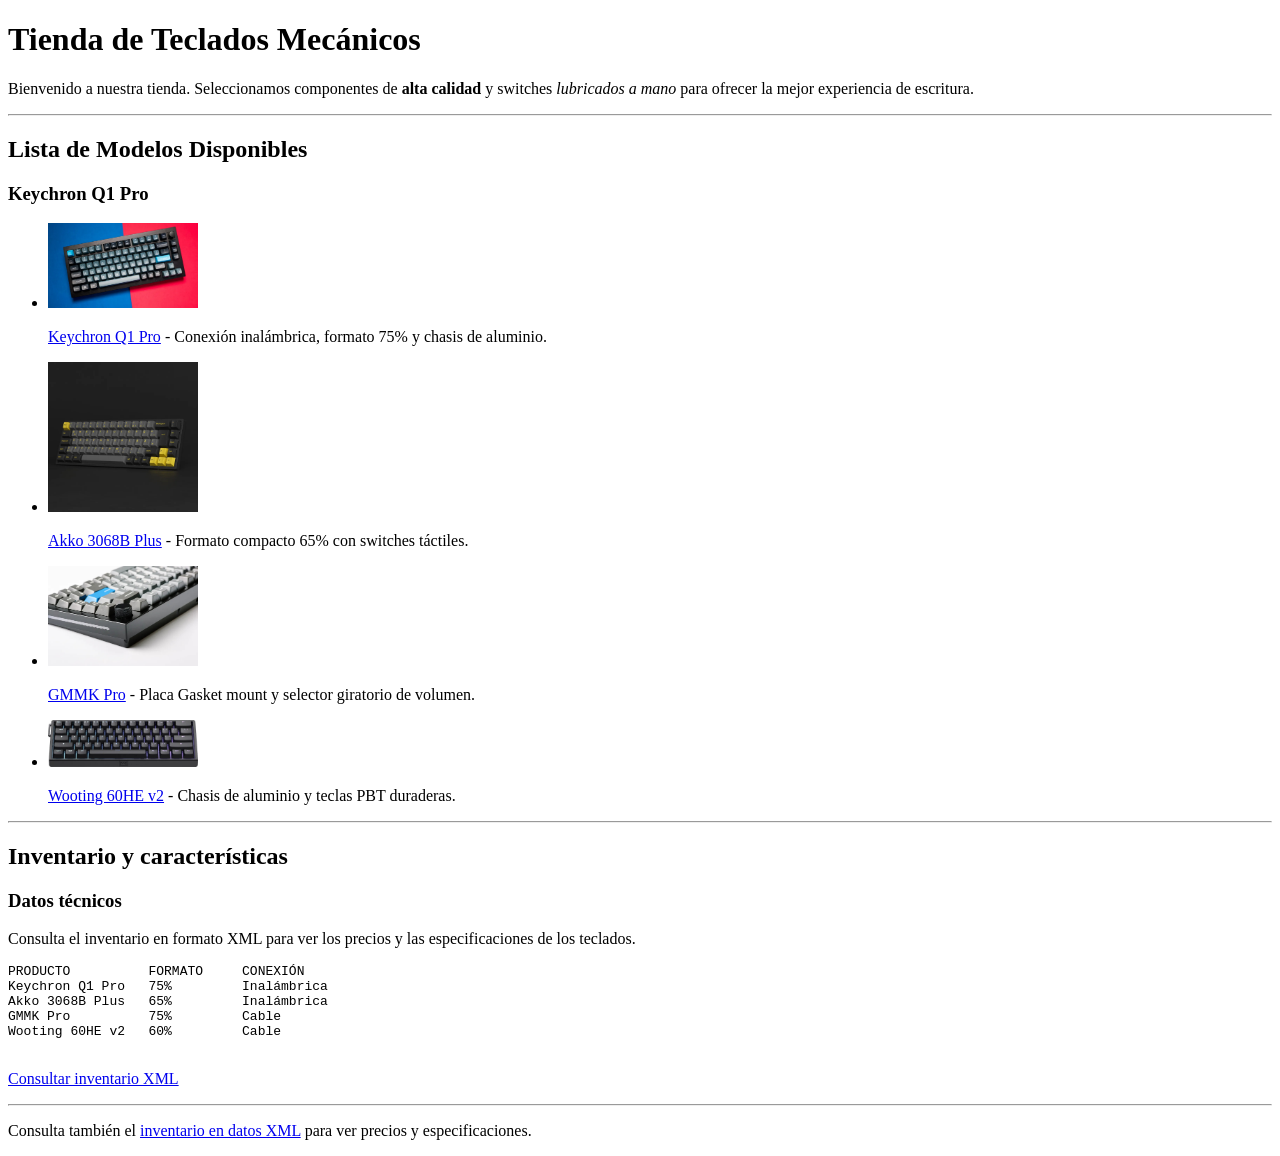
==== proyecto/index.html @ 7d691bc9 "feat: añadir ficha técnica del inventario" ====
<!DOCTYPE html>
<html lang="es">
    <head>
        <meta charset="UTF-8">
        <meta name="viewport" content="width=device-width, initial-scale=1.0">
        <title>Inicio | Catálogo de Teclados Custom</title>
        <meta name="description" content="Una página web donde puedes ver las características de teclados mecánicos interesantes">
        <meta name="keywords" content="teclados mecánicos, teclados custom, tecnología, fibra de carbono, aluminio, materiales de calidad">
        <meta name="author" content="Alberto Florido Ramos">
    </head>
    <body>
    <!-- NAV: aquí irá el menú (UD4) -->    

    <!-- BLOQUE: Cabecera y presentación -->
    <div>
        <h1>Tienda de Teclados Mecánicos</h1>
        <p>Bienvenido a nuestra tienda. Seleccionamos componentes de <strong>alta calidad</strong> y switches <em>lubricados a mano</em> para ofrecer la mejor experiencia de escritura.</p>
    </div>
    
    <hr>
        
    <!-- BLOQUE: Catálogo de productos -->
    <div>
        <h2>Lista de Modelos Disponibles</h2>

        <!-- BLOQUE: Teclados mecánicos -->
        <div>
            <h3>Keychron Q1 Pro</h3>
            <ul>
                <li>
                    <img src="img/teclado1.jpg" alt="Teclado Keychron" width="150">
                    <p>
                        <a href="https://keychron.com.es/products/keychron-q1-pro-qmk-via-wireless-custom-mechanical-keyboard" title="Comprar Keychron Q1 Pro" target="_blank" rel="noopener noreferrer">Keychron Q1 Pro</a> - Conexión inalámbrica, formato 75% y chasis de aluminio.
                    </p>
                </li>

                <li>
                    <img src="img/teclado2.jpg" alt="Teclado Akko 3068B Plus" width="150">
                    <p>
                        <a href="https://akkogear.eu/products/black-gold-3068b-plus-iso-mechanical-keyboard" title="Comprar Akko 3068B Plus" target="_blank" rel="noopener noreferrer">Akko 3068B Plus</a> - Formato compacto 65% con switches táctiles.
                    </p>
                </li>

                <li>
                    <img src="img/teclado3.jpg" alt="Teclado GMMK Pro" width="150">
                    <p>
                        <a href="https://www.gloriousgaming.com/en-es/products/glorious-gmmk-pro-75-barebone-black" title="Comprar GMMK Pro" target="_blank" rel="noopener noreferrer">GMMK Pro</a> - Placa Gasket mount y selector giratorio de volumen.
                    </p>
                </li>

                <li>
                    <img src="img/teclado4.jpg" alt="Teclado Wooting 60HE v2" width="150">
                    <p>
                        <a href="https://wooting.io/wooting-60he-v2" title="Comprar Wooting 60HE v2" target="_blank" rel="noopener noreferrer">Wooting 60HE v2</a> - Chasis de aluminio y teclas PBT duraderas.
                    </p>
                </li>
            </ul>
        </div>
    </div>
        
    <hr>

    <!-- BLOQUE: Inventario técnico -->
    <div>
        <h2>Inventario y características</h2>

        <!-- BLOQUE: Información del inventario -->
        <div>
            <h3>Datos técnicos</h3>
            <p>Consulta el inventario en formato XML para ver los precios y las especificaciones de los teclados.</p>

            <pre>
PRODUCTO          FORMATO     CONEXIÓN
Keychron Q1 Pro   75%         Inalámbrica
Akko 3068B Plus   65%         Inalámbrica
GMMK Pro          75%         Cable
Wooting 60HE v2   60%         Cable
            </pre>

            <p>
                <a href="datos.xml" title="Inventario técnico en formato XML">Consultar inventario XML</a>
            </p>
        </div>
    </div>

    <hr>

    

        <p>Consulta también el <a href="datos.xml" title="Inventario técnico en formato XML">inventario en datos XML</a> para ver precios y especificaciones.</p>
            
    </body>
</html>
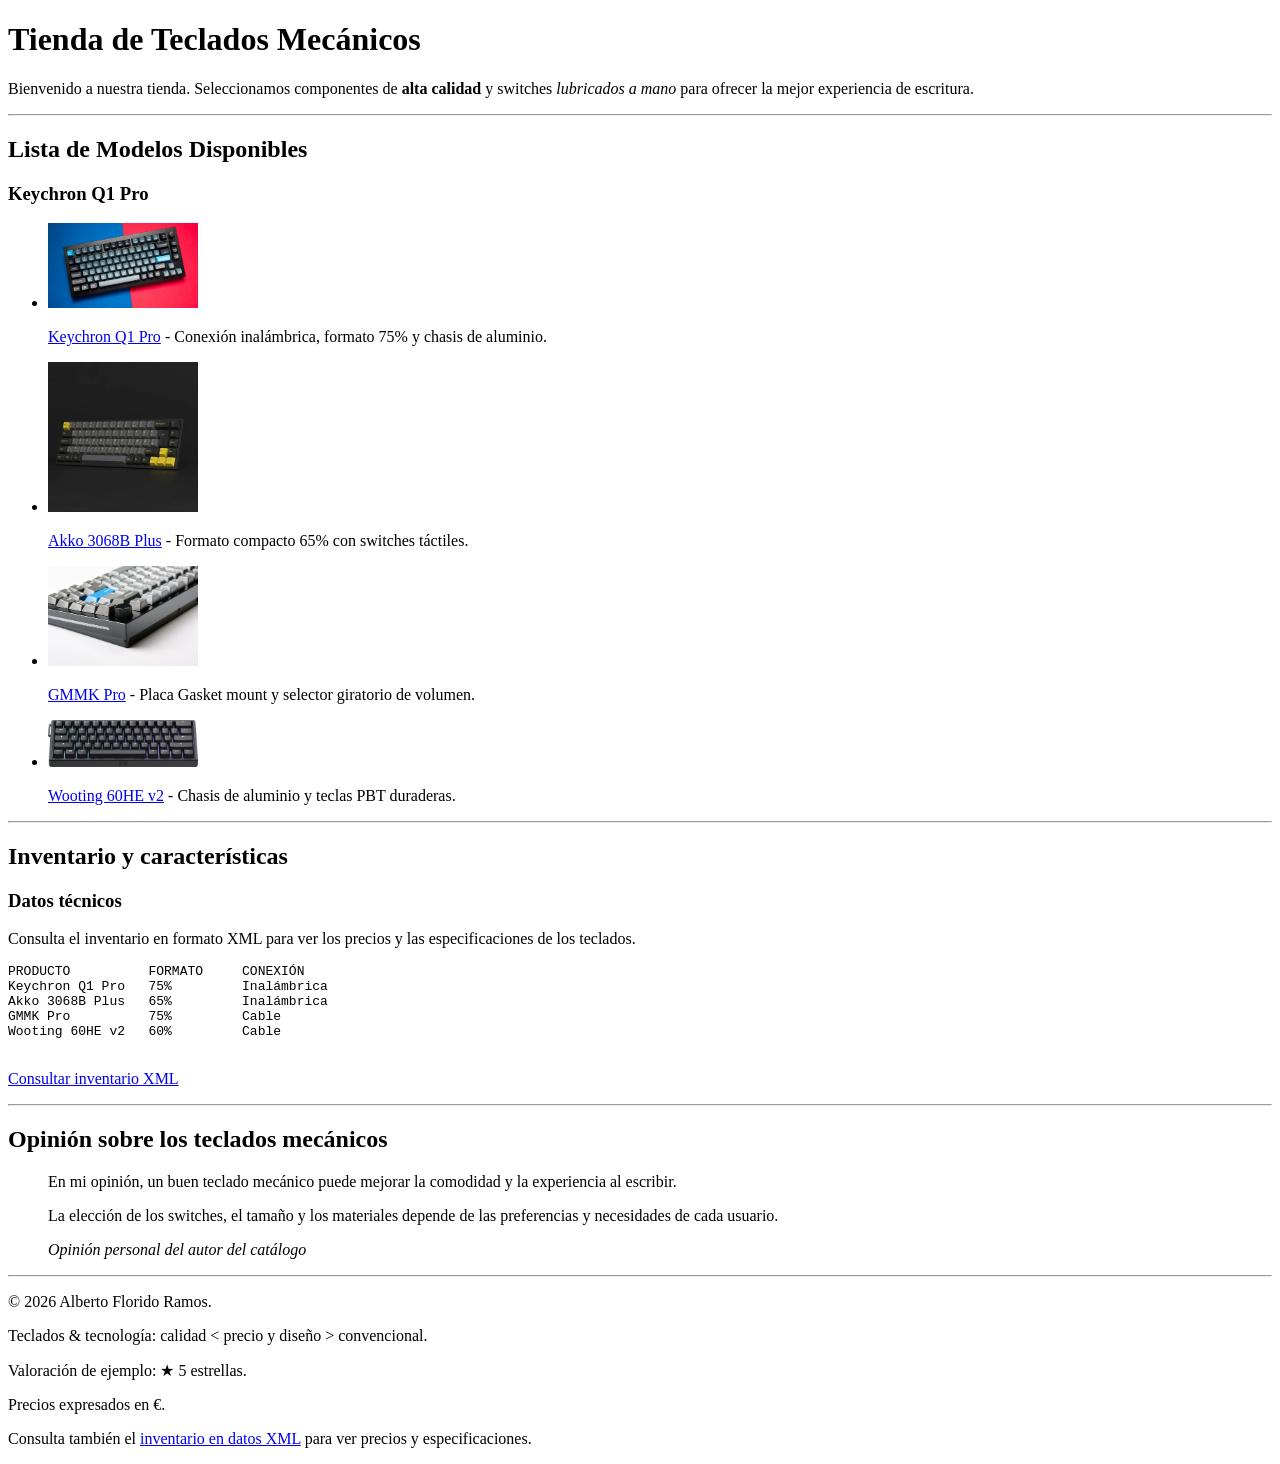
==== commit dc7e9f69: "feat: añadir cita y pie de página" ====
--- a/proyecto/index.html
+++ b/proyecto/index.html
@@ -85,7 +85,28 @@
 
     <hr>
 
-    
+    <!-- BLOQUE: Opinión sobre los teclados -->
+    <div>
+        <h2>Opinión sobre los teclados mecánicos</h2>
+
+        <blockquote>
+            <p>En mi opinión, un buen teclado mecánico puede mejorar la comodidad y la experiencia al escribir.</p>
+
+            <p>La elección de los switches, el tamaño y los materiales depende de las preferencias y necesidades de cada usuario.</p>
+
+            <p><cite>Opinión personal del autor del catálogo</cite></p>
+            </blockquote>
+    </div>
+
+    <hr>
+
+    <!-- BLOQUE: Pie de página -->
+    <div>
+        <p>&copy; 2026 Alberto Florido Ramos.</p>
+        <p>Teclados &amp; tecnología: calidad &lt; precio y diseño &gt; convencional.</p>
+        <p>Valoración de ejemplo: &#9733; 5 estrellas.</p>
+        <p>Precios expresados en &euro;.</p>
+    </div>
 
         <p>Consulta también el <a href="datos.xml" title="Inventario técnico en formato XML">inventario en datos XML</a> para ver precios y especificaciones.</p>
             
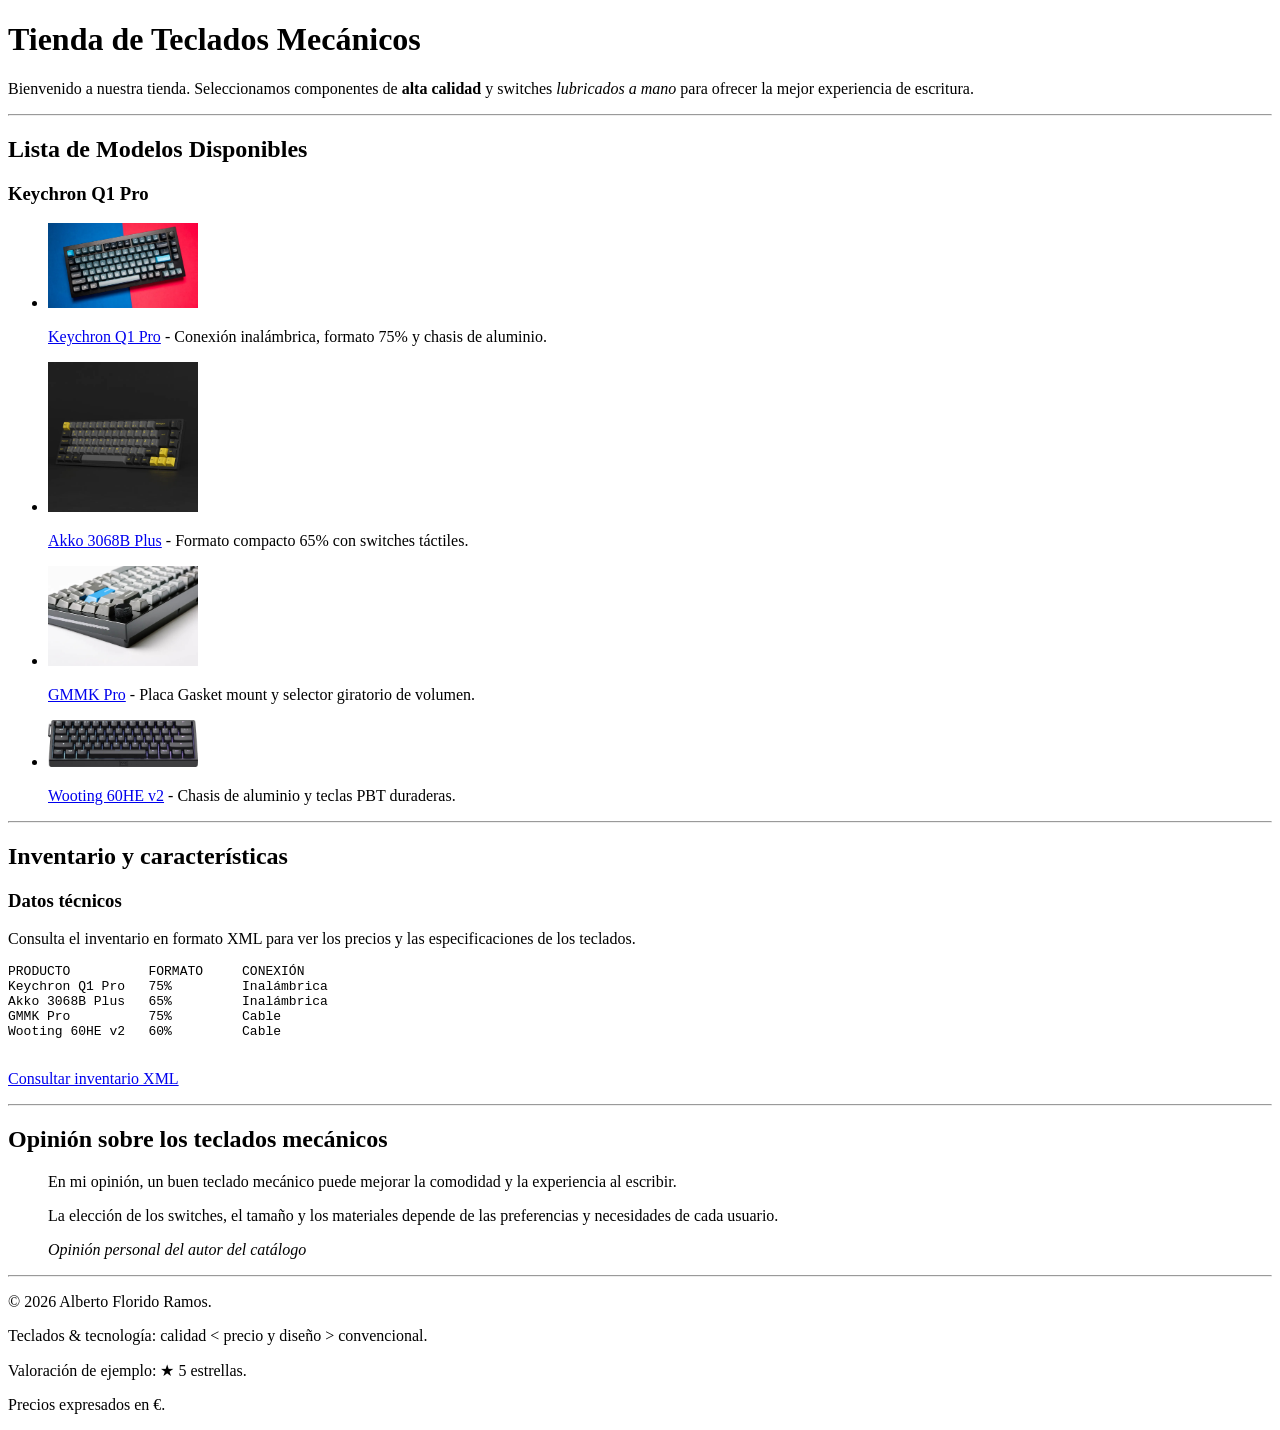
==== commit 39e0f460: "fix(html): link duplicado eliminado" ====
--- a/proyecto/index.html
+++ b/proyecto/index.html
@@ -107,8 +107,6 @@
         <p>Valoración de ejemplo: &#9733; 5 estrellas.</p>
         <p>Precios expresados en &euro;.</p>
     </div>
-
-        <p>Consulta también el <a href="datos.xml" title="Inventario técnico en formato XML">inventario en datos XML</a> para ver precios y especificaciones.</p>
             
     </body>
 </html>
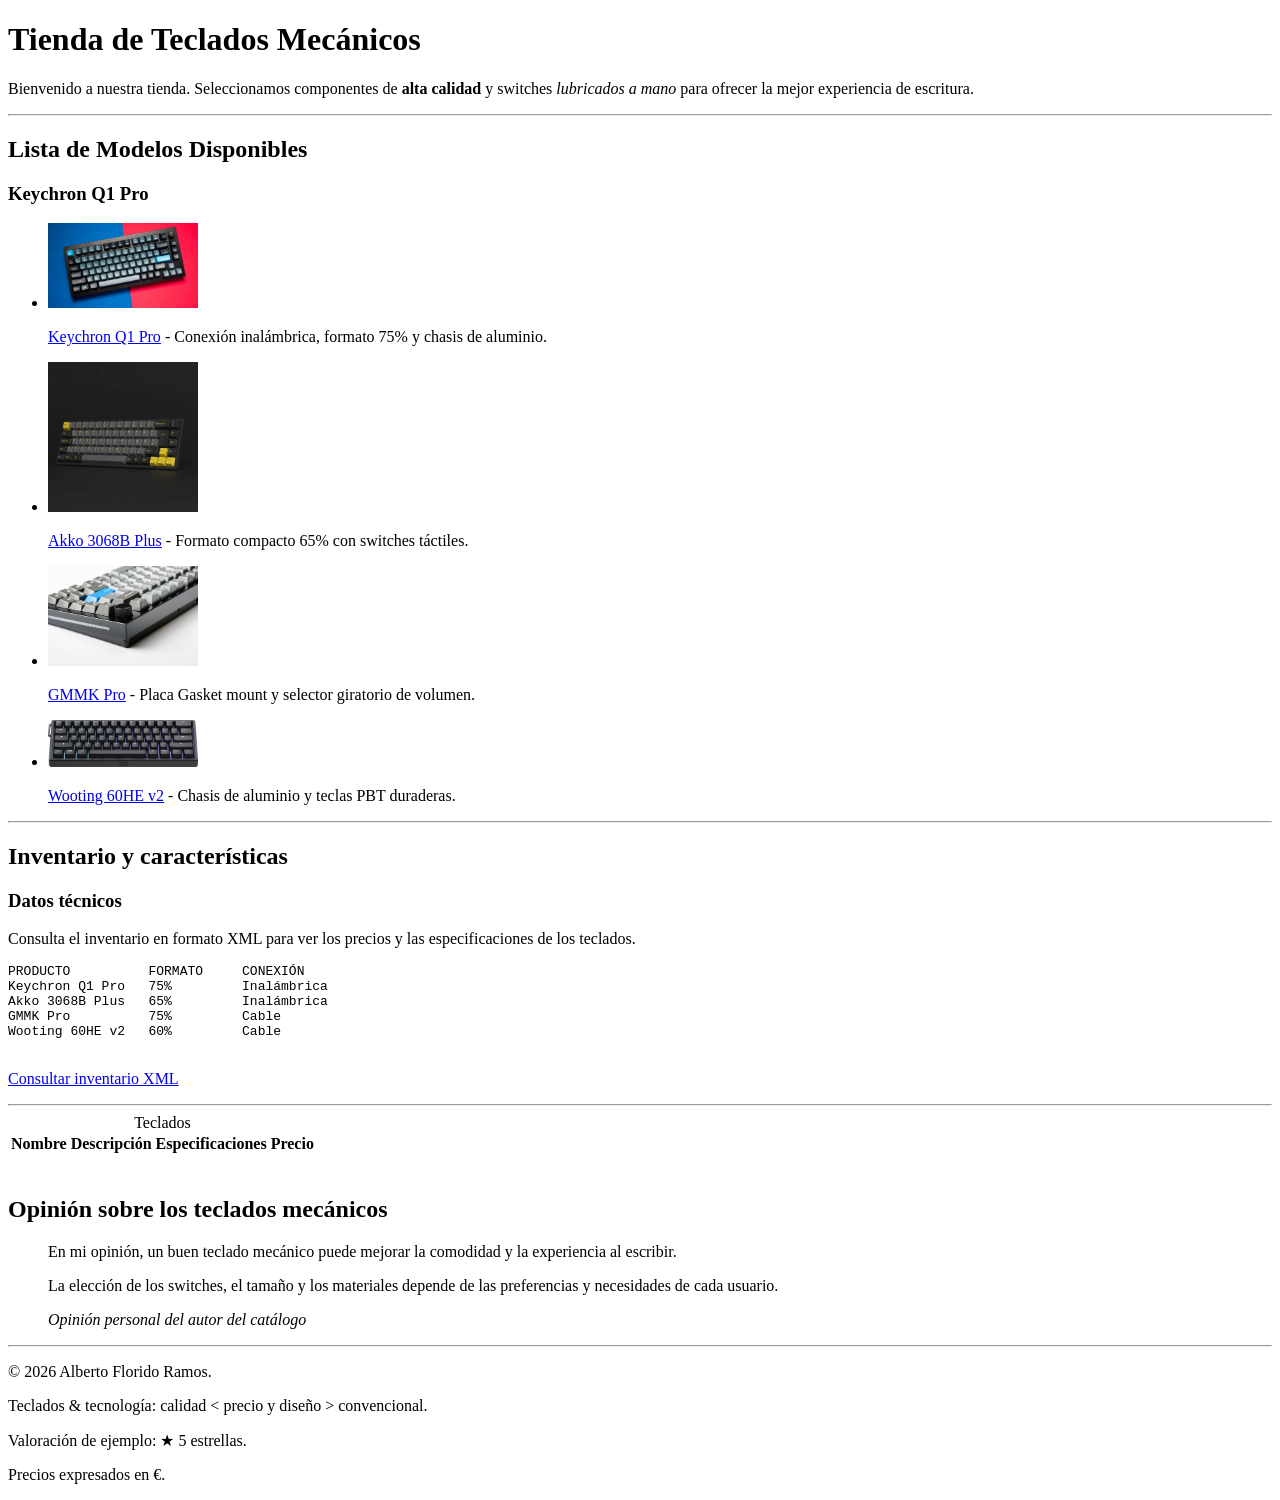
==== commit 5ca65e46: "feat(index): add structure of the keyboard table and header" ====
--- a/proyecto/index.html
+++ b/proyecto/index.html
@@ -85,6 +85,64 @@
 
     <hr>
 
+
+    <!-- BLOQUE: Tabla de teclados -->
+
+    <div>
+        
+        <table>
+            <caption>Teclados</caption>
+
+            <thead>
+                <tr>
+                    <th>Nombre</th>
+                    <th>Descripción</th>
+                    <th>Especificaciones</th>
+                    <th>Precio</th>
+                </tr>
+            </thead>
+
+            <tbody>
+                <tr>
+                    <td></td>
+                    <td></td>
+                    <td></td>
+                    <td></td>
+                </tr>
+
+                <tr>
+                    <td></td>
+                    <td></td>
+                    <td></td>
+                    <td></td>
+                </tr>
+
+                <tr>
+                    <td></td>
+                    <td></td>
+                    <td></td>
+                    <td></td>
+                </tr>
+
+                <tr>
+                    <td></td>
+                    <td></td>
+                    <td></td>
+                    <td></td>
+                </tr>
+            </tbody>
+
+            <tfoot>
+                <tr>
+                    <th colspan="3"></th>
+                    <td></td>
+                </tr>
+            </tfoot>
+        </table>
+
+    </div>
+
+
     <!-- BLOQUE: Opinión sobre los teclados -->
     <div>
         <h2>Opinión sobre los teclados mecánicos</h2>
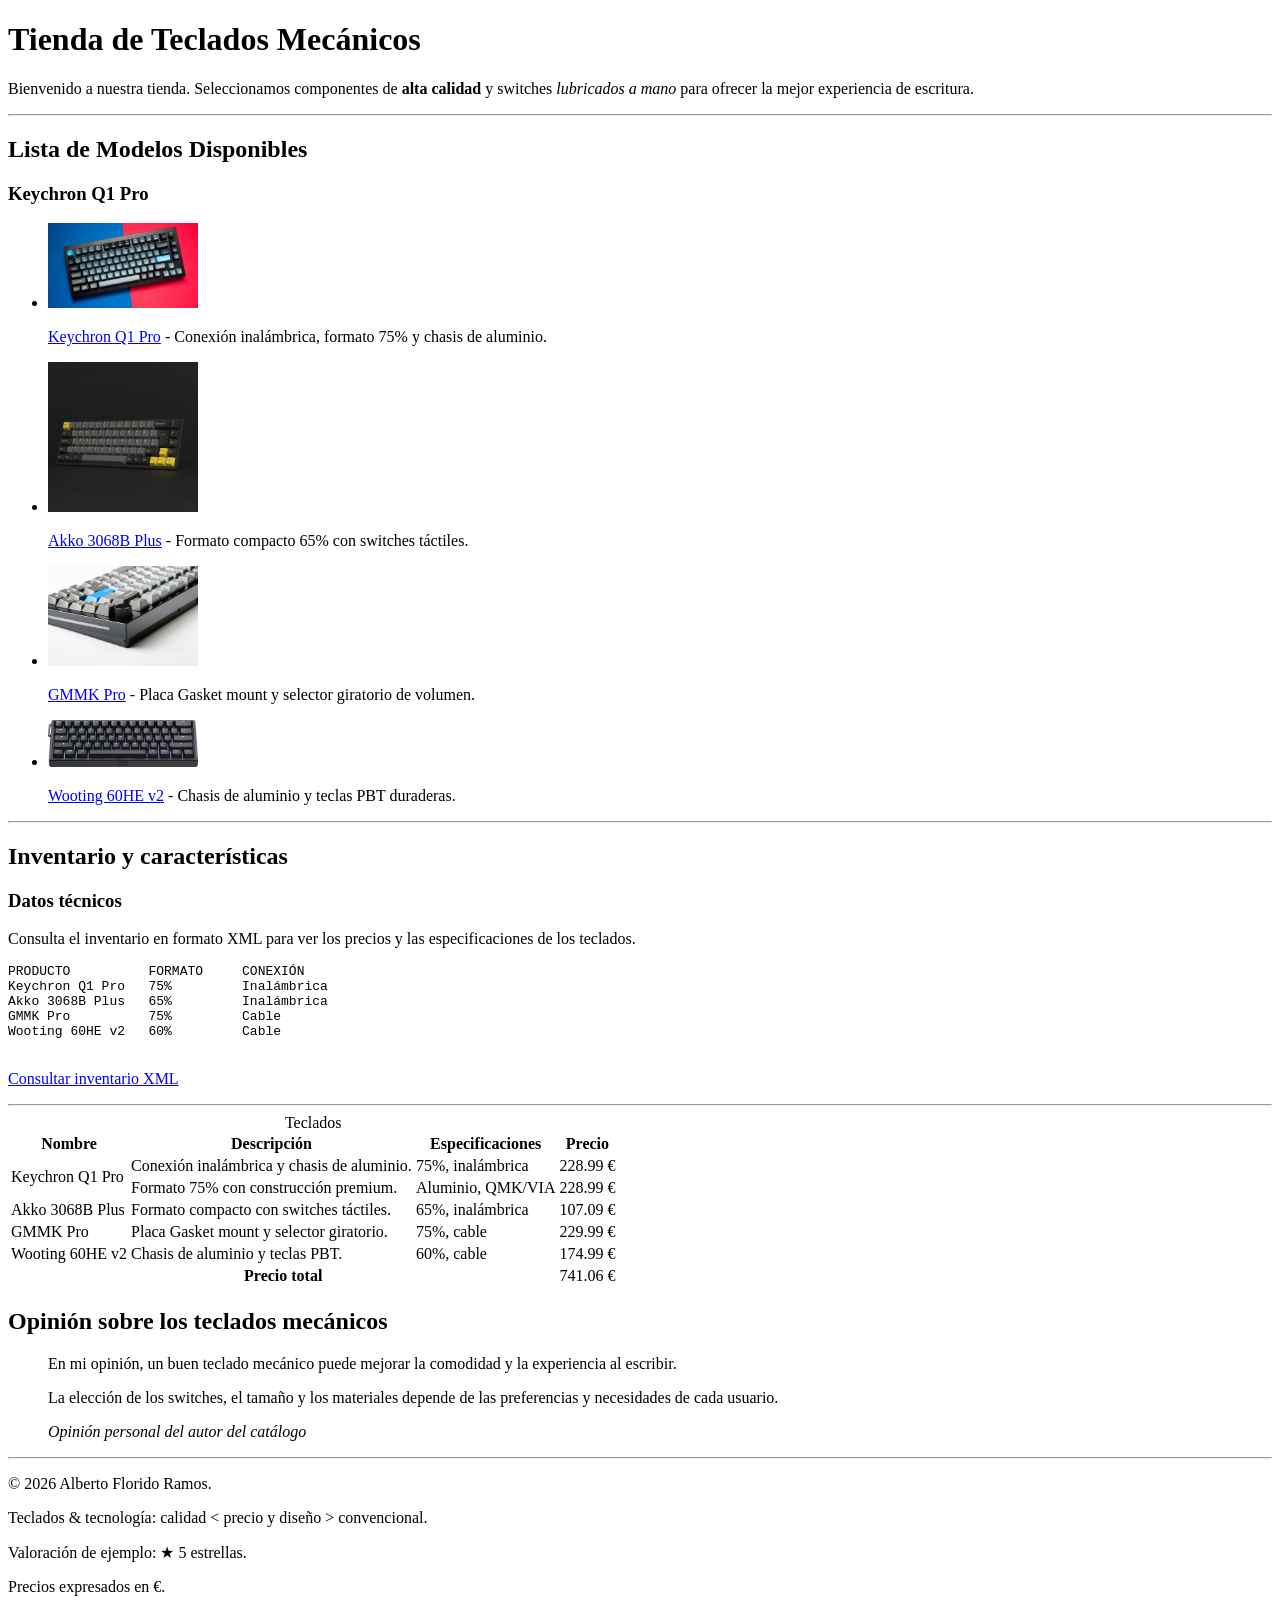
==== commit cc48413c: "feat(index): add data to complete the keyboard table" ====
--- a/proyecto/index.html
+++ b/proyecto/index.html
@@ -88,58 +88,71 @@
 
     <!-- BLOQUE: Tabla de teclados -->
 
+    <!---->
+
     <div>
-        
         <table>
             <caption>Teclados</caption>
 
+            <colgroup>
+                <col>
+                <col>
+                <col>
+                <col span="1">
+            </colgroup>
+
             <thead>
                 <tr>
-                    <th>Nombre</th>
-                    <th>Descripción</th>
-                    <th>Especificaciones</th>
-                    <th>Precio</th>
+                    <th scope="col">Nombre</th>
+                    <th scope="col">Descripción</th>
+                    <th scope="col">Especificaciones</th>
+                    <th scope="col">Precio</th>
                 </tr>
             </thead>
 
             <tbody>
                 <tr>
-                    <td></td>
-                    <td></td>
-                    <td></td>
-                    <td></td>
+                    <td rowspan="2">Keychron Q1 Pro</td>
+                    <td>Conexión inalámbrica y chasis de aluminio.</td>
+                    <td>75%, inalámbrica</td>
+                    <td>228.99 €</td>
                 </tr>
 
                 <tr>
-                    <td></td>
-                    <td></td>
-                    <td></td>
-                    <td></td>
+                    <td>Formato 75% con construcción premium.</td>
+                    <td>Aluminio, QMK/VIA</td>
+                    <td>228.99 €</td>
                 </tr>
 
                 <tr>
-                    <td></td>
-                    <td></td>
-                    <td></td>
-                    <td></td>
+                    <td>Akko 3068B Plus</td>
+                    <td>Formato compacto con switches táctiles.</td>
+                    <td>65%, inalámbrica</td>
+                    <td>107.09 €</td>
                 </tr>
 
                 <tr>
-                    <td></td>
-                    <td></td>
-                    <td></td>
-                    <td></td>
+                    <td>GMMK Pro</td>
+                    <td>Placa Gasket mount y selector giratorio.</td>
+                    <td>75%, cable</td>
+                    <td>229.99 €</td>
+                </tr>
+
+                <tr>
+                    <td>Wooting 60HE v2</td>
+                    <td>Chasis de aluminio y teclas PBT.</td>
+                    <td>60%, cable</td>
+                    <td>174.99 €</td>
                 </tr>
             </tbody>
 
             <tfoot>
                 <tr>
-                    <th colspan="3"></th>
-                    <td></td>
+                    <th colspan="3" scope="row">Precio total</th>
+                    <td>741.06 €</td>
                 </tr>
             </tfoot>
         </table>
-
     </div>
 
 
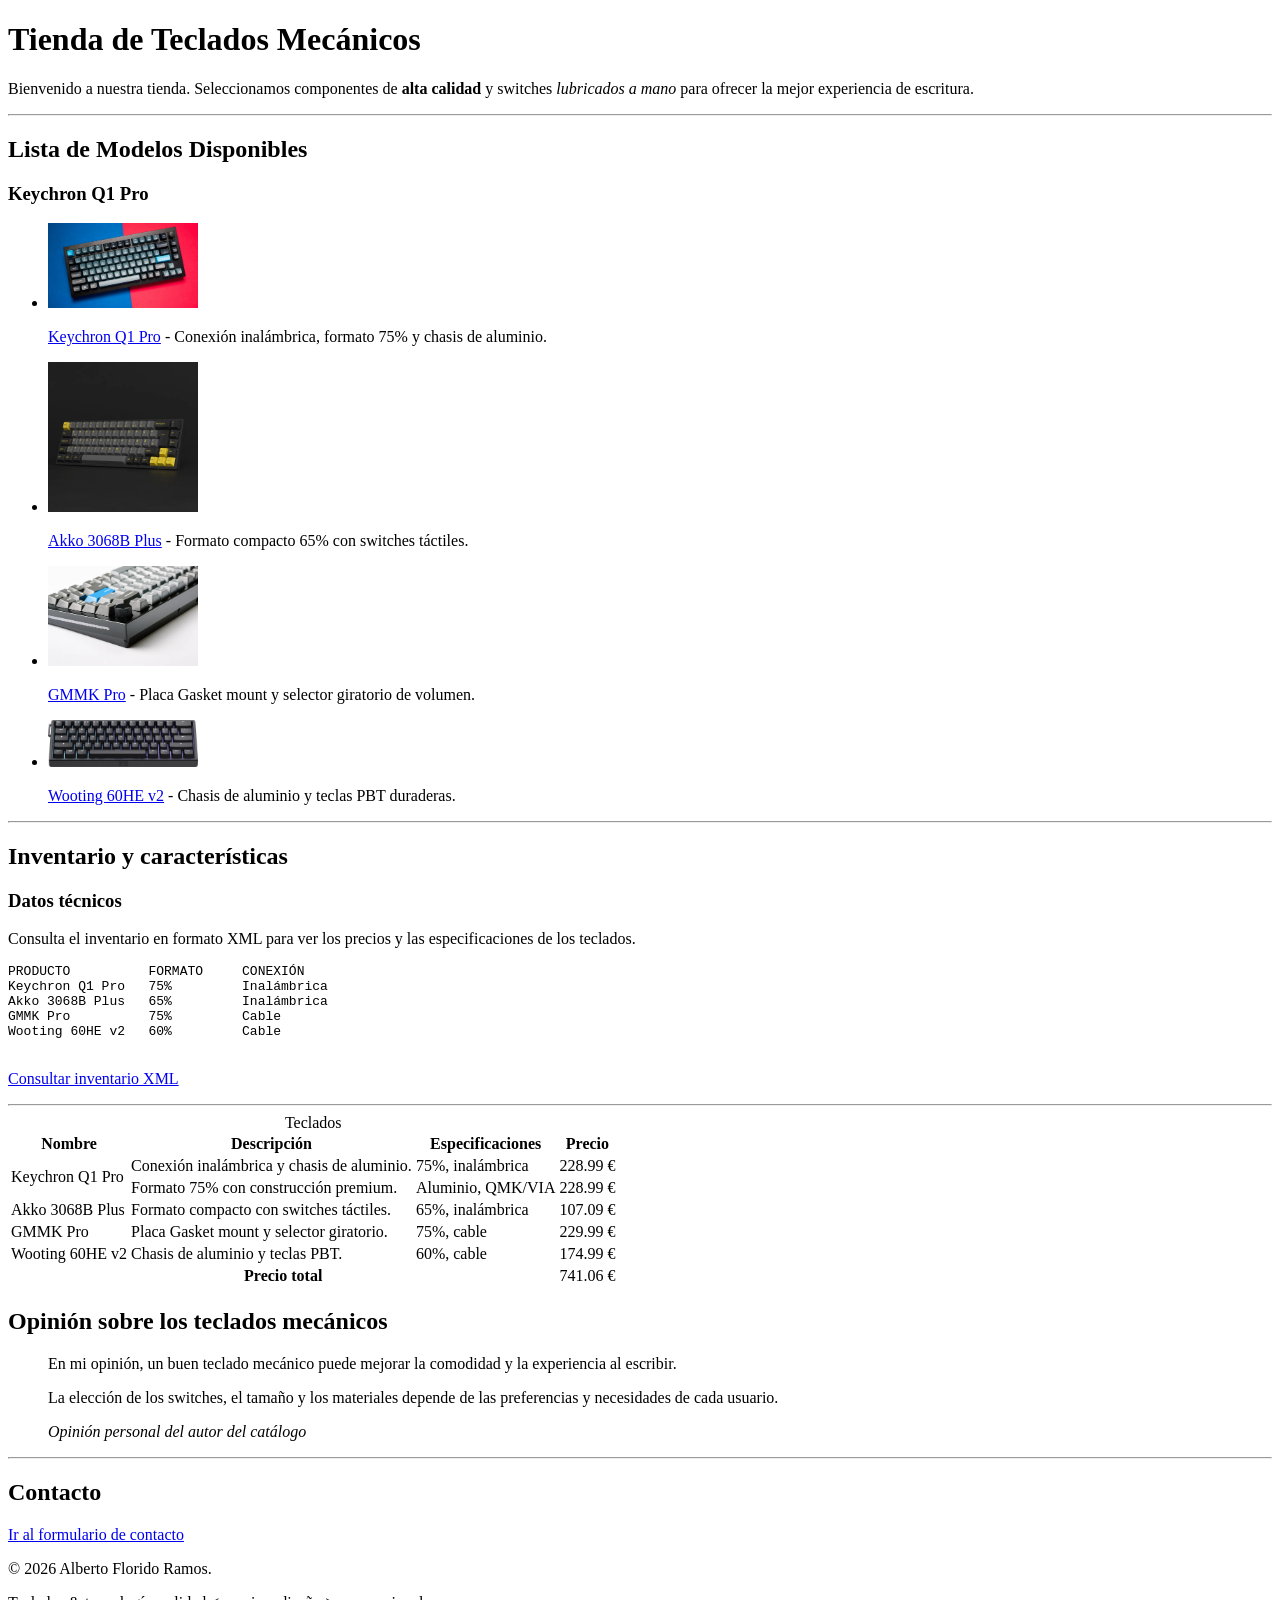
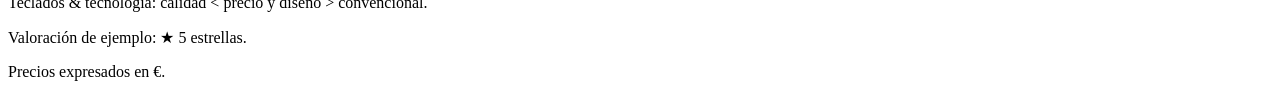
==== commit f7489ea0: "feat(proyecto): ud5 tables and forms delivery" ====
--- a/proyecto/index.html
+++ b/proyecto/index.html
@@ -171,6 +171,12 @@
 
     <hr>
 
+    <!-- BLOQUE: Enlace a contacto -->
+    <div>
+        <h2>Contacto</h2>
+        <p><a href="contacto.html">Ir al formulario de contacto</a></p>
+    </div>
+
     <!-- BLOQUE: Pie de página -->
     <div>
         <p>&copy; 2026 Alberto Florido Ramos.</p>
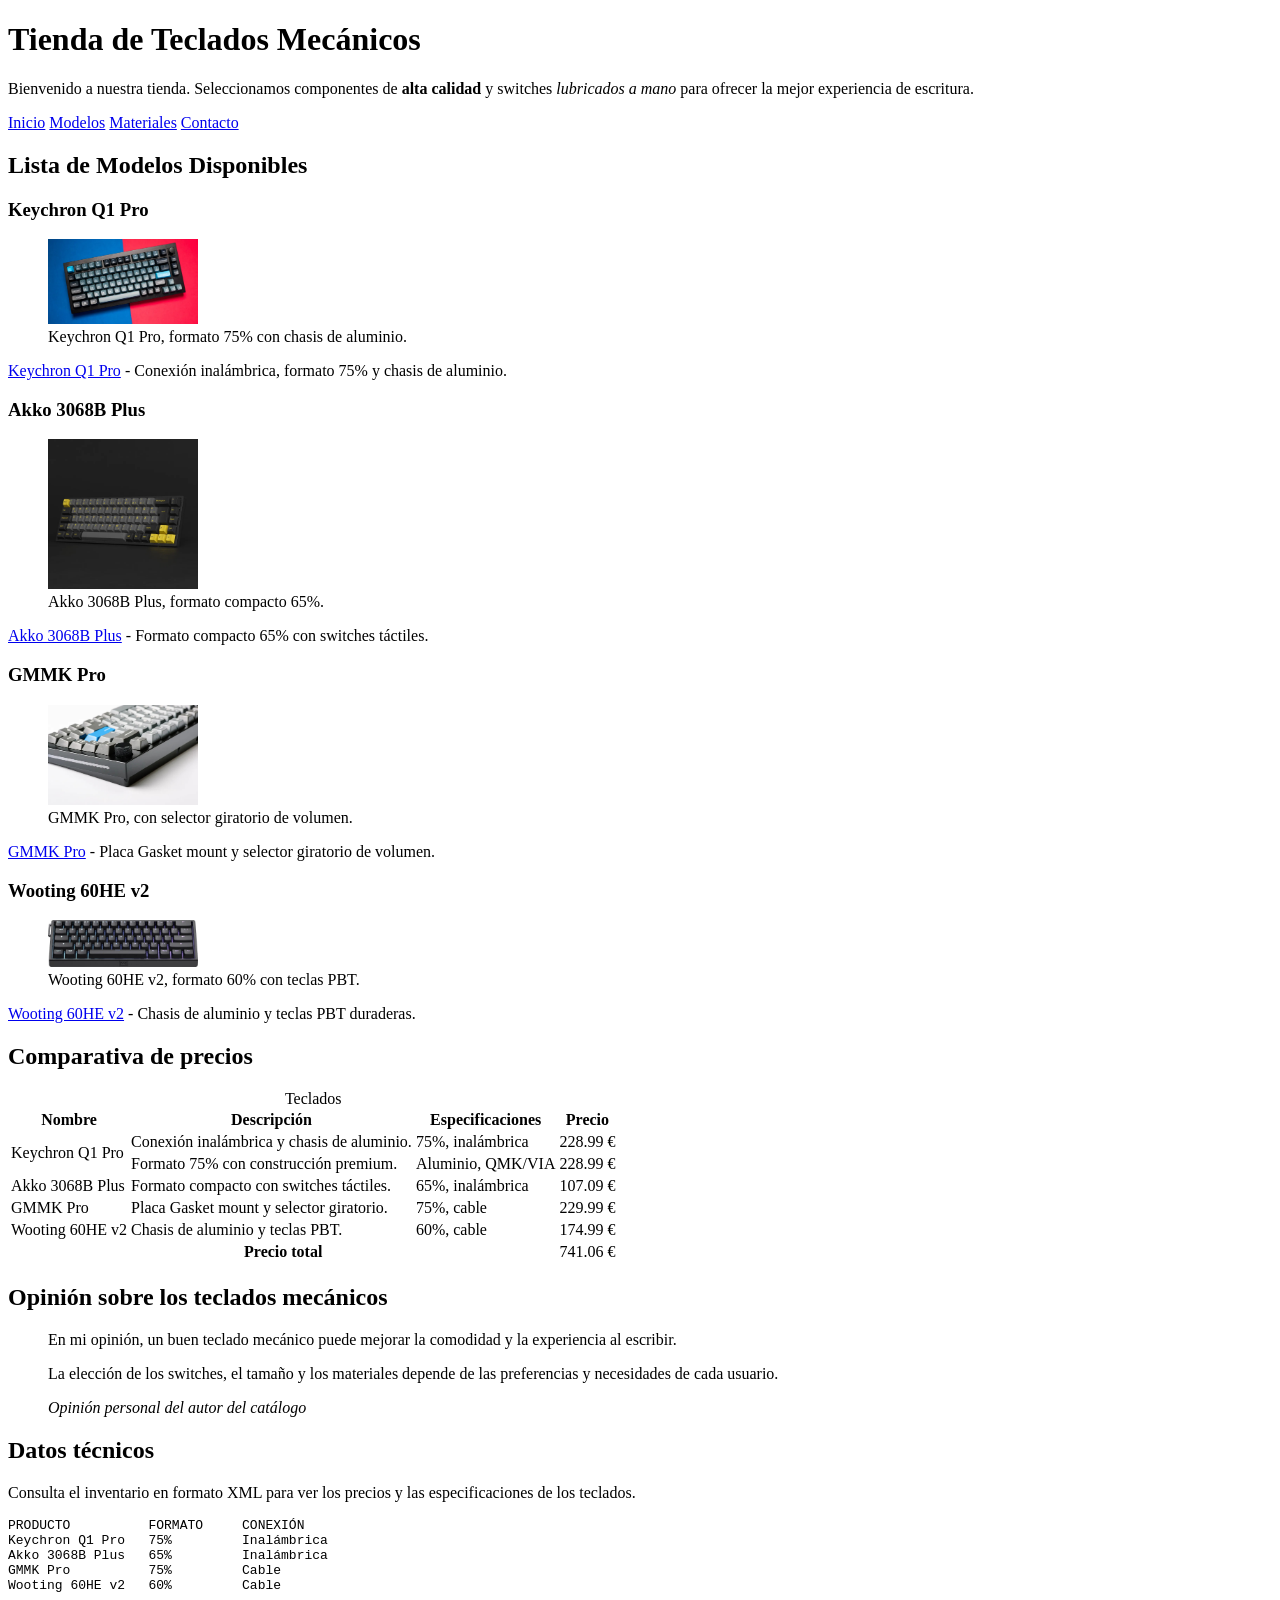
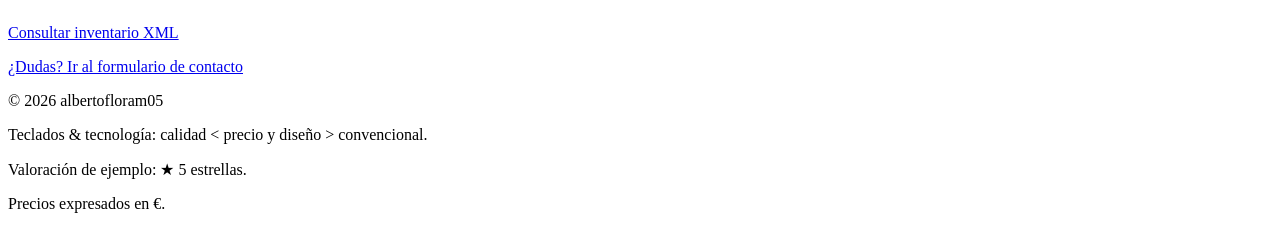
==== commit 011ff916: "feat: estructura semántica html5 en index" ====
--- a/proyecto/index.html
+++ b/proyecto/index.html
@@ -6,184 +6,164 @@
         <title>Inicio | Catálogo de Teclados Custom</title>
         <meta name="description" content="Una página web donde puedes ver las características de teclados mecánicos interesantes">
         <meta name="keywords" content="teclados mecánicos, teclados custom, tecnología, fibra de carbono, aluminio, materiales de calidad">
-        <meta name="author" content="Alberto Florido Ramos">
+        <meta name="author" content="albertofloram05">
     </head>
-    <body>
-    <!-- NAV: aquí irá el menú (UD4) -->    
+    <header>
+        <h1 id="logo">Tienda de Teclados Mecánicos</h1>
+        <p class="lema">Bienvenido a nuestra tienda. Seleccionamos componentes de <strong>alta calidad</strong> y switches <em>lubricados a mano</em> para ofrecer la mejor experiencia de escritura.</p>
+        <nav>
+            <a href="index.html">Inicio</a>
+            <a href="modelos.html">Modelos</a>
+            <a href="materiales.html">Materiales</a>
+            <a href="contacto.html">Contacto</a>
+        </nav>
+    </header>
 
-    <!-- BLOQUE: Cabecera y presentación -->
-    <div>
-        <h1>Tienda de Teclados Mecánicos</h1>
-        <p>Bienvenido a nuestra tienda. Seleccionamos componentes de <strong>alta calidad</strong> y switches <em>lubricados a mano</em> para ofrecer la mejor experiencia de escritura.</p>
-    </div>
-    
-    <hr>
-        
-    <!-- BLOQUE: Catálogo de productos -->
-    <div>
-        <h2>Lista de Modelos Disponibles</h2>
+    <main>
+        <section>
+            <h2>Lista de Modelos Disponibles</h2>
 
-        <!-- BLOQUE: Teclados mecánicos -->
-        <div>
-            <h3>Keychron Q1 Pro</h3>
-            <ul>
-                <li>
-                    <img src="img/teclado1.jpg" alt="Teclado Keychron" width="150">
-                    <p>
-                        <a href="https://keychron.com.es/products/keychron-q1-pro-qmk-via-wireless-custom-mechanical-keyboard" title="Comprar Keychron Q1 Pro" target="_blank" rel="noopener noreferrer">Keychron Q1 Pro</a> - Conexión inalámbrica, formato 75% y chasis de aluminio.
-                    </p>
-                </li>
+            <article class="producto">
+                <h3>Keychron Q1 Pro</h3>
+                <figure>
+                    <img src="img/teclado1.jpg" alt="Teclado Keychron Q1 Pro" width="150">
+                    <figcaption>Keychron Q1 Pro, formato 75% con chasis de aluminio.</figcaption>
+                </figure>
+                <p>
+                    <a href="https://keychron.com.es/products/keychron-q1-pro-qmk-via-wireless-custom-mechanical-keyboard" title="Comprar Keychron Q1 Pro" target="_blank" rel="noopener noreferrer">Keychron Q1 Pro</a> - Conexión inalámbrica, formato 75% y chasis de aluminio.
+                </p>
+            </article>
 
-                <li>
+            <article class="producto">
+                <h3>Akko 3068B Plus</h3>
+                <figure>
                     <img src="img/teclado2.jpg" alt="Teclado Akko 3068B Plus" width="150">
-                    <p>
-                        <a href="https://akkogear.eu/products/black-gold-3068b-plus-iso-mechanical-keyboard" title="Comprar Akko 3068B Plus" target="_blank" rel="noopener noreferrer">Akko 3068B Plus</a> - Formato compacto 65% con switches táctiles.
-                    </p>
-                </li>
+                    <figcaption>Akko 3068B Plus, formato compacto 65%.</figcaption>
+                </figure>
+                <p>
+                    <a href="https://akkogear.eu/products/black-gold-3068b-plus-iso-mechanical-keyboard" title="Comprar Akko 3068B Plus" target="_blank" rel="noopener noreferrer">Akko 3068B Plus</a> - Formato compacto 65% con switches táctiles.
+                </p>
+            </article>
 
-                <li>
+            <article class="producto">
+                <h3>GMMK Pro</h3>
+                <figure>
                     <img src="img/teclado3.jpg" alt="Teclado GMMK Pro" width="150">
-                    <p>
-                        <a href="https://www.gloriousgaming.com/en-es/products/glorious-gmmk-pro-75-barebone-black" title="Comprar GMMK Pro" target="_blank" rel="noopener noreferrer">GMMK Pro</a> - Placa Gasket mount y selector giratorio de volumen.
-                    </p>
-                </li>
+                    <figcaption>GMMK Pro, con selector giratorio de volumen.</figcaption>
+                </figure>
+                <p>
+                    <a href="https://www.gloriousgaming.com/en-es/products/glorious-gmmk-pro-75-barebone-black" title="Comprar GMMK Pro" target="_blank" rel="noopener noreferrer">GMMK Pro</a> - Placa Gasket mount y selector giratorio de volumen.
+                </p>
+            </article>
 
-                <li>
+            <article class="producto">
+                <h3>Wooting 60HE v2</h3>
+                <figure>
                     <img src="img/teclado4.jpg" alt="Teclado Wooting 60HE v2" width="150">
-                    <p>
-                        <a href="https://wooting.io/wooting-60he-v2" title="Comprar Wooting 60HE v2" target="_blank" rel="noopener noreferrer">Wooting 60HE v2</a> - Chasis de aluminio y teclas PBT duraderas.
-                    </p>
-                </li>
-            </ul>
-        </div>
-    </div>
-        
-    <hr>
+                    <figcaption>Wooting 60HE v2, formato 60% con teclas PBT.</figcaption>
+                </figure>
+                <p>
+                    <a href="https://wooting.io/wooting-60he-v2" title="Comprar Wooting 60HE v2" target="_blank" rel="noopener noreferrer">Wooting 60HE v2</a> - Chasis de aluminio y teclas PBT duraderas.
+                </p>
+            </article>
+        </section>
 
-    <!-- BLOQUE: Inventario técnico -->
-    <div>
-        <h2>Inventario y características</h2>
+        <section>
+            <h2>Comparativa de precios</h2>
+            <table>
+                <caption>Teclados</caption>
 
-        <!-- BLOQUE: Información del inventario -->
-        <div>
-            <h3>Datos técnicos</h3>
-            <p>Consulta el inventario en formato XML para ver los precios y las especificaciones de los teclados.</p>
+                <colgroup>
+                    <col>
+                    <col>
+                    <col>
+                    <col span="1">
+                </colgroup>
 
-            <pre>
+                <thead>
+                    <tr>
+                        <th scope="col">Nombre</th>
+                        <th scope="col">Descripción</th>
+                        <th scope="col">Especificaciones</th>
+                        <th scope="col">Precio</th>
+                    </tr>
+                </thead>
+
+                <tbody>
+                    <tr>
+                        <td rowspan="2">Keychron Q1 Pro</td>
+                        <td>Conexión inalámbrica y chasis de aluminio.</td>
+                        <td>75%, inalámbrica</td>
+                        <td>228.99 €</td>
+                    </tr>
+
+                    <tr>
+                        <td>Formato 75% con construcción premium.</td>
+                        <td>Aluminio, QMK/VIA</td>
+                        <td>228.99 €</td>
+                    </tr>
+
+                    <tr>
+                        <td>Akko 3068B Plus</td>
+                        <td>Formato compacto con switches táctiles.</td>
+                        <td>65%, inalámbrica</td>
+                        <td>107.09 €</td>
+                    </tr>
+
+                    <tr>
+                        <td>GMMK Pro</td>
+                        <td>Placa Gasket mount y selector giratorio.</td>
+                        <td>75%, cable</td>
+                        <td>229.99 €</td>
+                    </tr>
+
+                    <tr>
+                        <td>Wooting 60HE v2</td>
+                        <td>Chasis de aluminio y teclas PBT.</td>
+                        <td>60%, cable</td>
+                        <td>174.99 €</td>
+                    </tr>
+                </tbody>
+
+                <tfoot>
+                    <tr>
+                        <th colspan="3" scope="row">Precio total</th>
+                        <td>741.06 €</td>
+                    </tr>
+                </tfoot>
+            </table>
+        </section>
+
+        <section>
+            <h2>Opinión sobre los teclados mecánicos</h2>
+            <blockquote>
+                <p>En mi opinión, un buen teclado mecánico puede mejorar la comodidad y la experiencia al escribir.</p>
+                <p>La elección de los switches, el tamaño y los materiales depende de las preferencias y necesidades de cada usuario.</p>
+                <p><cite>Opinión personal del autor del catálogo</cite></p>
+            </blockquote>
+        </section>
+    </main>
+
+    <aside>
+        <h2>Datos técnicos</h2>
+        <p>Consulta el inventario en formato XML para ver los precios y las especificaciones de los teclados.</p>
+
+        <pre>
 PRODUCTO          FORMATO     CONEXIÓN
 Keychron Q1 Pro   75%         Inalámbrica
 Akko 3068B Plus   65%         Inalámbrica
 GMMK Pro          75%         Cable
 Wooting 60HE v2   60%         Cable
-            </pre>
+        </pre>
 
-            <p>
-                <a href="datos.xml" title="Inventario técnico en formato XML">Consultar inventario XML</a>
-            </p>
-        </div>
-    </div>
+        <p><a href="datos.xml" title="Inventario técnico en formato XML">Consultar inventario XML</a></p>
+        <p><a href="contacto.html">¿Dudas? Ir al formulario de contacto</a></p>
+    </aside>
 
-    <hr>
-
-
-    <!-- BLOQUE: Tabla de teclados -->
-
-    <!---->
-
-    <div>
-        <table>
-            <caption>Teclados</caption>
-
-            <colgroup>
-                <col>
-                <col>
-                <col>
-                <col span="1">
-            </colgroup>
-
-            <thead>
-                <tr>
-                    <th scope="col">Nombre</th>
-                    <th scope="col">Descripción</th>
-                    <th scope="col">Especificaciones</th>
-                    <th scope="col">Precio</th>
-                </tr>
-            </thead>
-
-            <tbody>
-                <tr>
-                    <td rowspan="2">Keychron Q1 Pro</td>
-                    <td>Conexión inalámbrica y chasis de aluminio.</td>
-                    <td>75%, inalámbrica</td>
-                    <td>228.99 €</td>
-                </tr>
-
-                <tr>
-                    <td>Formato 75% con construcción premium.</td>
-                    <td>Aluminio, QMK/VIA</td>
-                    <td>228.99 €</td>
-                </tr>
-
-                <tr>
-                    <td>Akko 3068B Plus</td>
-                    <td>Formato compacto con switches táctiles.</td>
-                    <td>65%, inalámbrica</td>
-                    <td>107.09 €</td>
-                </tr>
-
-                <tr>
-                    <td>GMMK Pro</td>
-                    <td>Placa Gasket mount y selector giratorio.</td>
-                    <td>75%, cable</td>
-                    <td>229.99 €</td>
-                </tr>
-
-                <tr>
-                    <td>Wooting 60HE v2</td>
-                    <td>Chasis de aluminio y teclas PBT.</td>
-                    <td>60%, cable</td>
-                    <td>174.99 €</td>
-                </tr>
-            </tbody>
-
-            <tfoot>
-                <tr>
-                    <th colspan="3" scope="row">Precio total</th>
-                    <td>741.06 €</td>
-                </tr>
-            </tfoot>
-        </table>
-    </div>
-
-
-    <!-- BLOQUE: Opinión sobre los teclados -->
-    <div>
-        <h2>Opinión sobre los teclados mecánicos</h2>
-
-        <blockquote>
-            <p>En mi opinión, un buen teclado mecánico puede mejorar la comodidad y la experiencia al escribir.</p>
-
-            <p>La elección de los switches, el tamaño y los materiales depende de las preferencias y necesidades de cada usuario.</p>
-
-            <p><cite>Opinión personal del autor del catálogo</cite></p>
-            </blockquote>
-    </div>
-
-    <hr>
-
-    <!-- BLOQUE: Enlace a contacto -->
-    <div>
-        <h2>Contacto</h2>
-        <p><a href="contacto.html">Ir al formulario de contacto</a></p>
-    </div>
-
-    <!-- BLOQUE: Pie de página -->
-    <div>
-        <p>&copy; 2026 Alberto Florido Ramos.</p>
+    <footer>
+        <p id="firma-albertofloram05">© 2026 albertofloram05</p>
         <p>Teclados &amp; tecnología: calidad &lt; precio y diseño &gt; convencional.</p>
         <p>Valoración de ejemplo: &#9733; 5 estrellas.</p>
         <p>Precios expresados en &euro;.</p>
-    </div>
-            
-    </body>
+    </footer>
 </html>
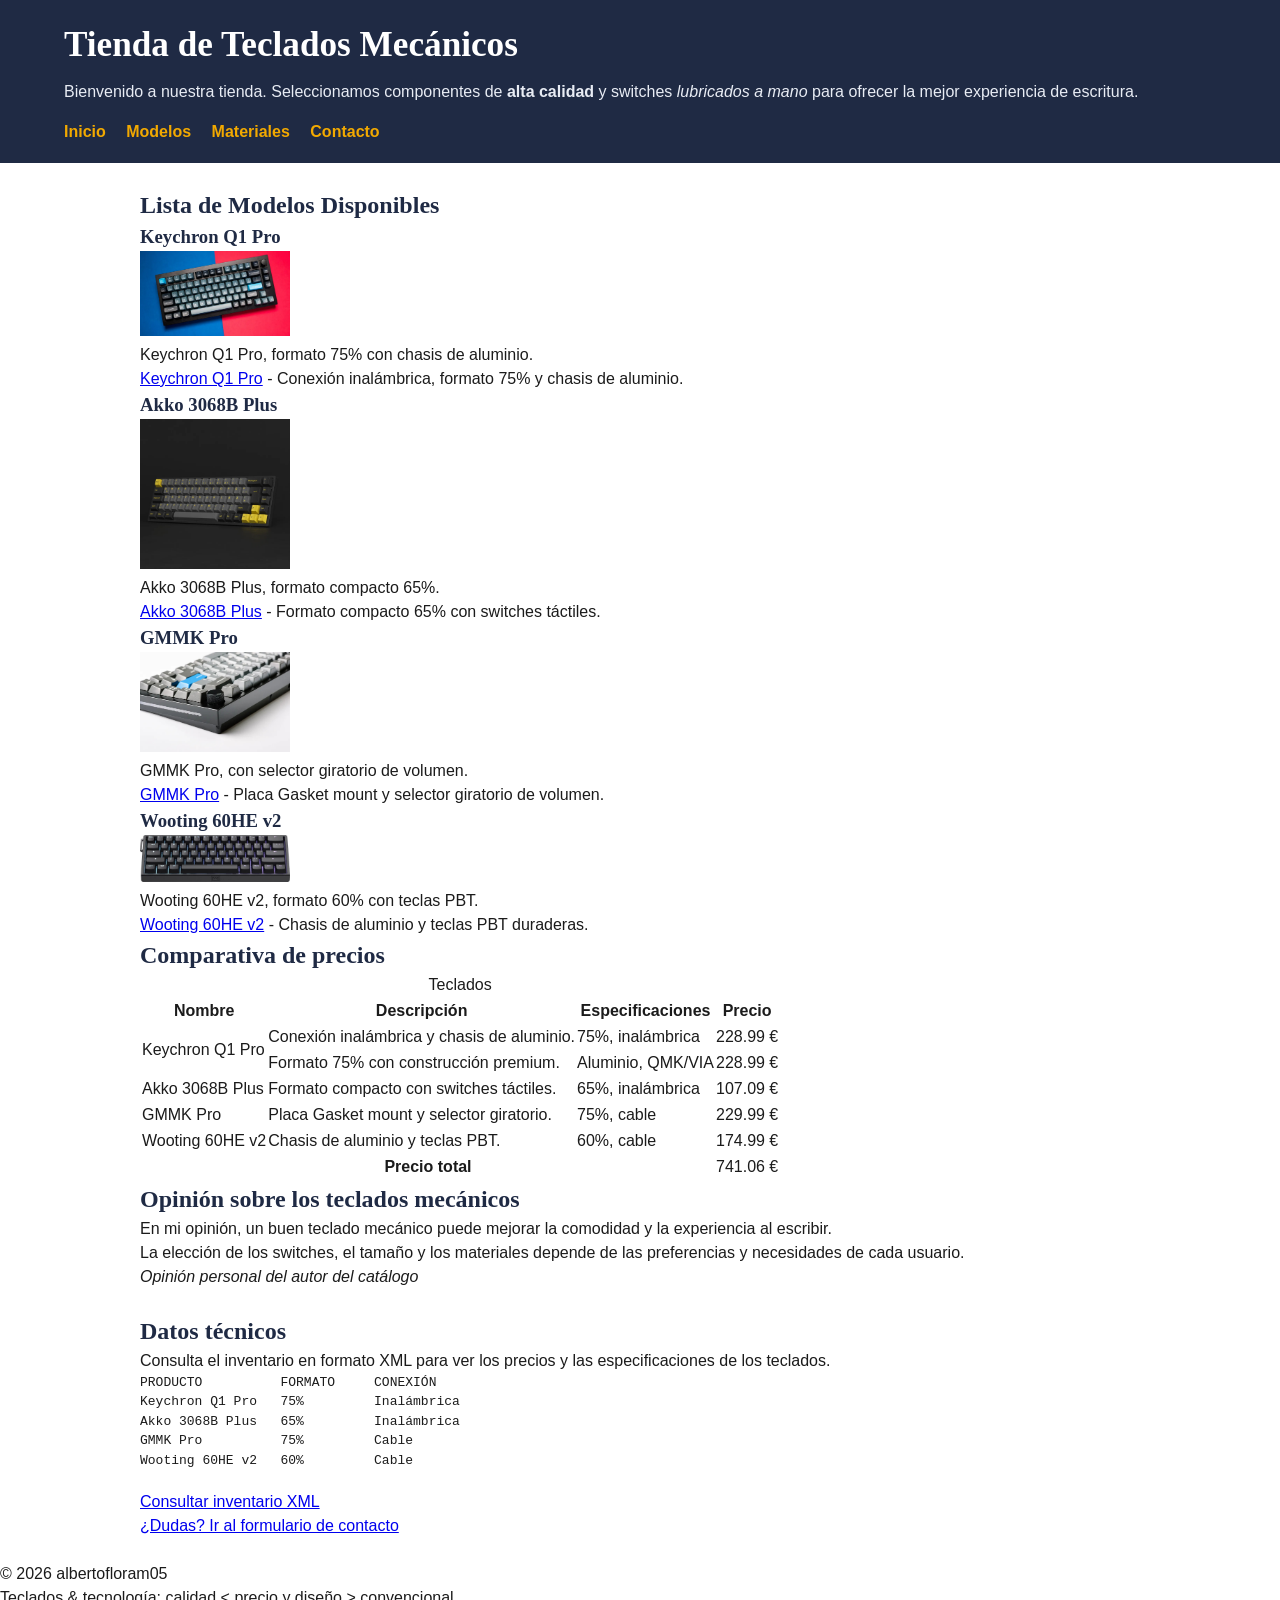
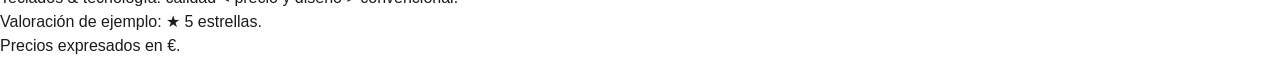
==== commit 95f2e49f: "style: estilos de cabecera y navegación" ====
--- a/proyecto/index.html
+++ b/proyecto/index.html
@@ -7,6 +7,7 @@
         <meta name="description" content="Una página web donde puedes ver las características de teclados mecánicos interesantes">
         <meta name="keywords" content="teclados mecánicos, teclados custom, tecnología, fibra de carbono, aluminio, materiales de calidad">
         <meta name="author" content="albertofloram05">
+        <link rel="stylesheet" type="text/css" href="css/estilos.css">
     </head>
     <header>
         <h1 id="logo">Tienda de Teclados Mecánicos</h1>
--- a/proyecto/css/estilos.css
+++ b/proyecto/css/estilos.css
@@ -0,0 +1,11 @@
+/* === General === */
+* { margin: 0; padding: 0; box-sizing: border-box; }
+body { font-family: Arial, sans-serif; color: #1B1B1B; background-color: white; line-height: 1.5; }
+h1, h2, h3 { font-family: Georgia, serif; color: #1F2A44; }
+main, aside { width: 90%; max-width: 1000px; margin: 1.5rem auto; }
+
+/* === Cabecera === */
+header { background-color: #1F2A44; color: white; padding: 1.2rem 5%; min-height: 18vh; }
+#logo { font-size: 2.2rem; color: white; }
+.lema { margin: 0.5rem 0 1rem; color: rgb(232, 236, 244); }
+nav a { color: #F2A900; text-decoration: none; font-weight: bold; margin-right: 1em; }
